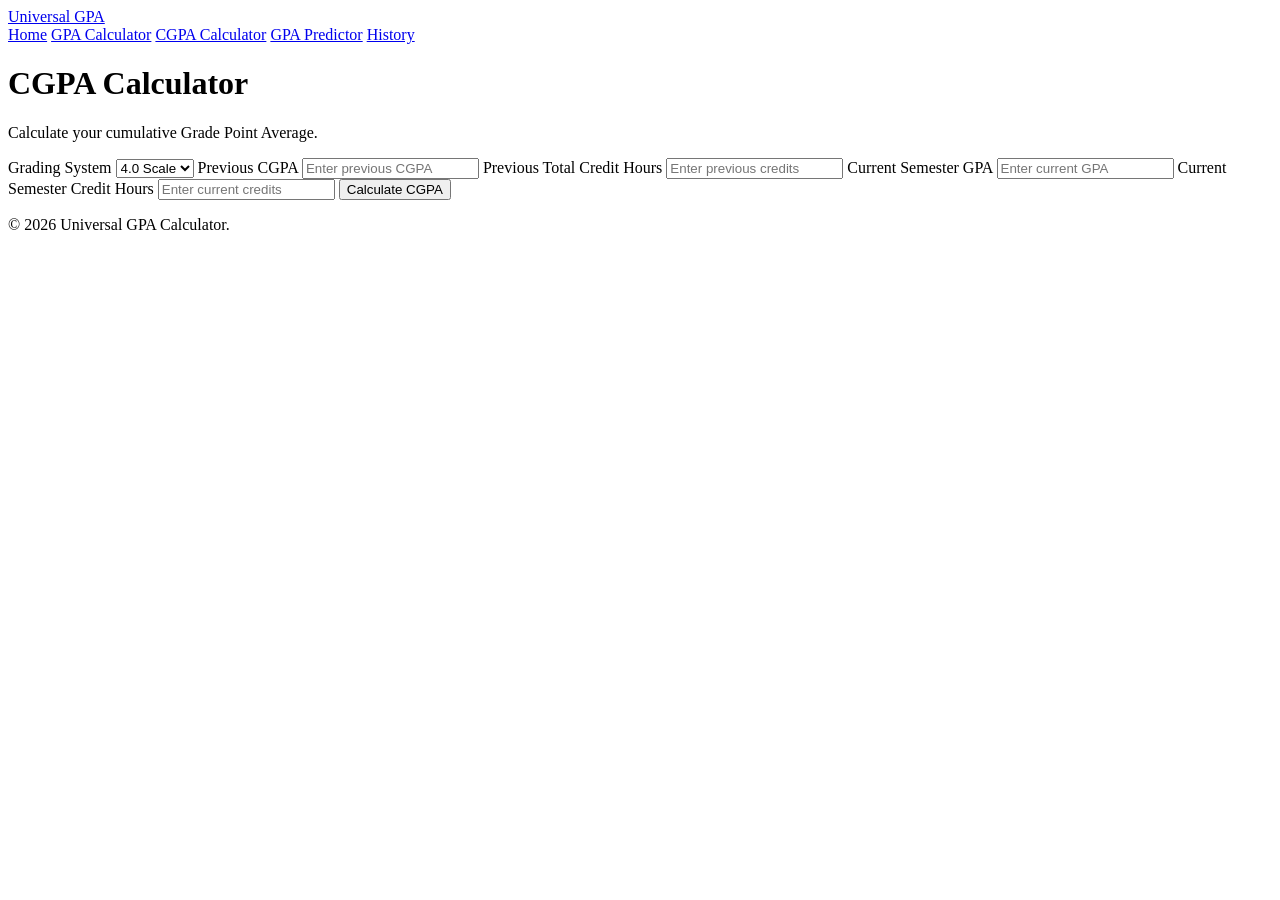
==== cgpa.html @ 067ed75d "Add files via upload" ====
<!doctype html>

<html lang="en">

<head>
    <meta charset="UTF-8" />
    <meta name="viewport" content="width=device-width, initial-scale=1.0" />
    <title>CGPA Calculator | Universal GPA</title>
    <link rel="stylesheet" href="CSS/style.css" />
    <script src="JS/script.js" defer></script>
</head>

<body>
    <header>
        <nav class="navbar">
            <a href="index.html" class="logo">Universal GPA</a>

            <div class="nav-links">
                <a href="index.html">Home</a>
                <a href="gpa.html">GPA Calculator</a>
                <a href="cgpa.html" class="active">CGPA Calculator</a>
                <a href="predictor.html">GPA Predictor</a>
                <a href="history.html">History</a>
            </div>
        </nav>
    </header>

    <main class="container">
        <div class="page-heading">
            <h1>CGPA Calculator</h1>
            <p>Calculate your cumulative Grade Point Average.</p>
        </div>

        <section class="calculator-box">
            <label for="cgpa-scale">Grading System</label>
            <select id="cgpa-scale">
                <option value="4">4.0 Scale</option>
                <option value="5">5.0 Scale</option>
            </select>

            <label for="previous-cgpa">Previous CGPA</label>
            <input type="number" id="previous-cgpa" min="0" step="any" placeholder="Enter previous CGPA" />

            <label for="previous-credits">Previous Total Credit Hours</label>
            <input type="number" id="previous-credits" min="0" step="any" placeholder="Enter previous credits" />

            <label for="current-gpa">Current Semester GPA</label>
            <input type="number" id="current-gpa" min="0" step="any" placeholder="Enter current GPA" />

            <label for="current-credits">Current Semester Credit Hours</label>
            <input type="number" id="current-credits" min="0.1" step="any" placeholder="Enter current credits" />

            <button class="btn" id="calculate-cgpa" type="button">
                Calculate CGPA
            </button>

            <p id="cgpa-message" class="message"></p>

            <div id="cgpa-result" class="result hidden"></div>
        </section>
    </main>

    <footer>
        <p>© 2026 Universal GPA Calculator.</p>
    </footer>
</body>

</html>
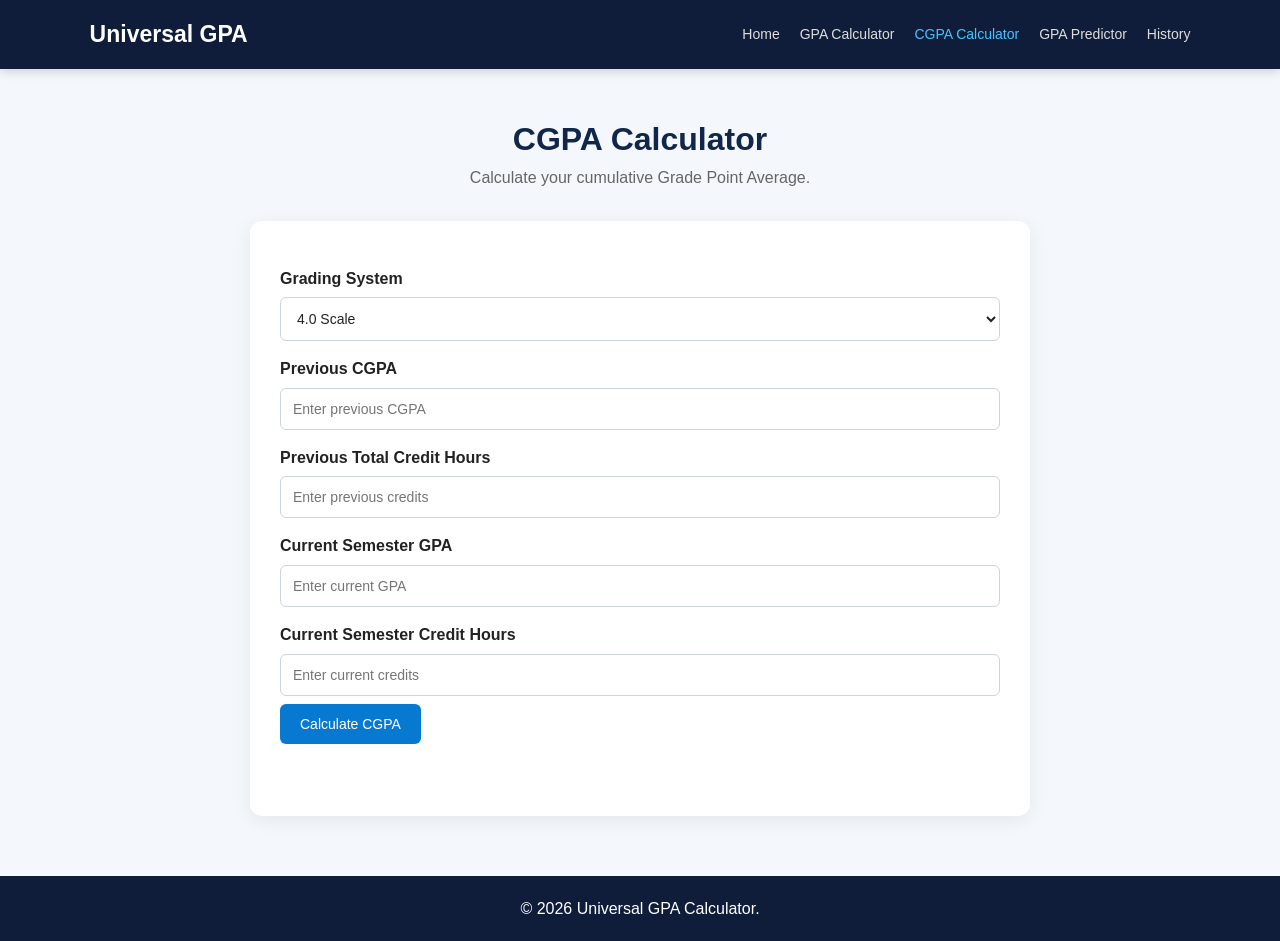
==== commit 7dc7ebe1: "Fix HTML entity encoding in cgpa.html" ====
--- a/cgpa.html
+++ b/cgpa.html
@@ -6,7 +6,7 @@
     <meta charset="UTF-8" />
     <meta name="viewport" content="width=device-width, initial-scale=1.0" />
     <title>CGPA Calculator | Universal GPA</title>
-    <link rel="stylesheet" href="CSS/style.css" />
+    <link rel="stylesheet" href="style.css" />
     <script src="JS/script.js" defer></script>
 </head>
 
@@ -65,4 +65,4 @@
     </footer>
 </body>
 
-</html>+</html>
--- a/style.css
+++ b/style.css
@@ -0,0 +1,412 @@
+* {
+  margin: 0;
+  padding: 0;
+  box-sizing: border-box;
+}
+
+html {
+  scroll-behavior: smooth;
+}
+
+body {
+  font-family: Arial, sans-serif;
+  background: #f4f7fb;
+  color: #222;
+  line-height: 1.6;
+  min-height: 100vh;
+}
+
+/* Navigation */
+
+.navbar {
+  background: #101d3a;
+  color: white;
+  padding: 16px 7%;
+  display: flex;
+  justify-content: space-between;
+  align-items: center;
+  gap: 20px;
+  flex-wrap: wrap;
+  position: sticky;
+  top: 0;
+  z-index: 1000;
+  width: 100%;
+  box-shadow: 0 3px 10px rgba(0, 0, 0, 0.15);
+}
+
+.logo {
+  font-size: 23px;
+  font-weight: bold;
+  color: white;
+  text-decoration: none;
+  white-space: nowrap;
+}
+
+.nav-links {
+  display: flex;
+  gap: 20px;
+  flex-wrap: wrap;
+}
+
+.nav-links a {
+  color: #ddd;
+  text-decoration: none;
+  font-size: 14px;
+  transition: 0.3s;
+}
+
+.nav-links a:hover,
+.nav-links a.active {
+  color: #45c4ff;
+}
+
+/* Homepage Hero */
+
+.hero {
+  min-height: 430px;
+  padding: 85px 10%;
+  background: linear-gradient(120deg, #101d3a, #164c83);
+  color: white;
+  display: flex;
+  align-items: center;
+}
+
+.hero-content {
+  max-width: 760px;
+}
+
+.hero h1 {
+  font-size: clamp(32px, 5vw, 46px);
+  line-height: 1.2;
+  margin: 18px 0;
+}
+
+.hero p {
+  max-width: 650px;
+  color: #e0e9f5;
+  margin-bottom: 25px;
+}
+
+.badge {
+  display: inline-block;
+  background: #1b75b9;
+  padding: 7px 15px;
+  border-radius: 20px;
+  font-size: 13px;
+}
+
+/* Buttons */
+
+.btn {
+  display: inline-block;
+  background: #0879d1;
+  color: white;
+  border: none;
+  padding: 12px 20px;
+  border-radius: 6px;
+  cursor: pointer;
+  text-decoration: none;
+  margin: 8px 5px 8px 0;
+  font-size: 14px;
+  transition: 0.3s;
+}
+
+.btn:hover {
+  background: #075fa5;
+}
+
+.secondary {
+  background: #e5eff9;
+  color: #12365b;
+}
+
+.secondary:hover {
+  background: #cbdff2;
+}
+
+.danger {
+  background: #d93636;
+}
+
+.danger:hover {
+  background: #a91f1f;
+}
+
+/* General Sections */
+
+.container {
+  width: 90%;
+  max-width: 1100px;
+  margin: 45px auto;
+}
+
+.section-title,
+.page-heading {
+  text-align: center;
+  margin-bottom: 30px;
+}
+
+.page-heading h1 {
+  font-size: 32px;
+  color: #10264a;
+}
+
+.page-heading p {
+  color: #666;
+}
+
+/* Homepage Cards */
+
+.card-grid {
+  display: grid;
+  grid-template-columns: repeat(auto-fit, minmax(220px, 1fr));
+  gap: 20px;
+}
+
+.card {
+  background: white;
+  padding: 25px;
+  border-radius: 10px;
+  box-shadow: 0 3px 15px rgba(0, 0, 0, 0.06);
+}
+
+.card h3 {
+  color: #12365b;
+  margin-bottom: 10px;
+}
+
+.card p {
+  color: #666;
+  font-size: 14px;
+  margin-bottom: 15px;
+}
+
+.card a {
+  color: #0879d1;
+  text-decoration: none;
+  font-weight: bold;
+}
+
+.notice {
+  background: #fff8df;
+  border-left: 4px solid #e0a400;
+  padding: 14px 16px;
+  margin-top: 28px;
+  border-radius: 5px;
+  color: #574400;
+}
+
+/* Calculator */
+
+.calculator-box {
+  max-width: 780px;
+  margin: auto;
+  background: white;
+  padding: 30px;
+  border-radius: 12px;
+  box-shadow: 0 4px 20px rgba(0, 0, 0, 0.07);
+}
+
+label {
+  display: block;
+  font-weight: bold;
+  margin: 15px 0 6px;
+}
+
+input,
+select,
+textarea {
+  width: 100%;
+  padding: 12px;
+  border: 1px solid #ccd4df;
+  border-radius: 6px;
+  outline: none;
+  font-size: 14px;
+  background: white;
+  color: #222;
+}
+
+input:focus,
+select:focus,
+textarea:focus {
+  border-color: #0879d1;
+  box-shadow: 0 0 0 2px rgba(8, 121, 209, 0.1);
+}
+
+.course-heading {
+  margin-top: 25px;
+}
+
+.course-heading h2 {
+  color: #12365b;
+}
+
+.muted,
+small {
+  color: #777;
+  font-size: 13px;
+}
+
+.course-row {
+  display: grid;
+  grid-template-columns: 2fr 1fr 1fr 40px;
+  gap: 8px;
+  margin: 12px 0;
+  align-items: center;
+}
+
+.remove-btn {
+  height: 43px;
+  border: none;
+  background: #ffe5e5;
+  color: #c00;
+  border-radius: 5px;
+  font-size: 22px;
+  cursor: pointer;
+}
+
+.hidden {
+  display: none !important;
+}
+
+.result {
+  margin-top: 22px;
+  padding: 20px;
+  background: #e9f5ff;
+  border-left: 5px solid #0879d1;
+  border-radius: 6px;
+  overflow-wrap: anywhere;
+}
+
+.result h2 {
+  color: #075fa5;
+  margin-bottom: 10px;
+}
+
+.result p {
+  margin: 5px 0;
+}
+
+.message {
+  margin-top: 12px;
+  color: #c62828;
+  min-height: 22px;
+}
+
+.action-row {
+  margin-top: 10px;
+}
+
+/* History */
+
+.history-header {
+  display: flex;
+  justify-content: space-between;
+  align-items: center;
+  gap: 15px;
+  margin-bottom: 20px;
+}
+
+.history-item {
+  background: white;
+  padding: 20px;
+  margin-bottom: 15px;
+  border-radius: 8px;
+  box-shadow: 0 3px 12px rgba(0, 0, 0, 0.05);
+}
+
+.history-item h3 {
+  color: #12365b;
+}
+
+.history-item p {
+  color: #555;
+  margin-top: 5px;
+}
+
+.history-courses {
+  margin: 10px 0 0 20px;
+  color: #555;
+}
+
+/* Footer */
+
+footer {
+  text-align: center;
+  background: #101d3a;
+  color: white;
+  padding: 20px;
+  margin-top: 60px;
+}
+
+/* Responsive Design */
+
+@media (max-width: 700px) {
+  .navbar {
+    flex-direction: column;
+    align-items: flex-start;
+  }
+
+  .nav-links {
+    gap: 12px;
+  }
+
+  .hero {
+    padding: 60px 7%;
+  }
+
+  .course-row {
+    grid-template-columns: 1fr 1fr;
+  }
+
+  .course-row .course-name {
+    grid-column: 1 / -1;
+  }
+
+  .calculator-box {
+    padding: 20px;
+  }
+
+  .history-header {
+    align-items: flex-start;
+    flex-direction: column;
+  }
+}
+
+@media (max-width: 420px) {
+  .nav-links {
+    gap: 9px;
+  }
+
+  .nav-links a {
+    font-size: 13px;
+  }
+
+  .container {
+    width: 94%;
+  }
+
+  .calculator-box {
+    padding: 16px;
+  }
+}
+
+/* Print */
+
+@media print {
+  .navbar,
+  footer,
+  .btn,
+  .nav-links {
+    display: none !important;
+  }
+
+  body {
+    background: white;
+  }
+
+  .calculator-box,
+  .result {
+    box-shadow: none;
+  }
+}
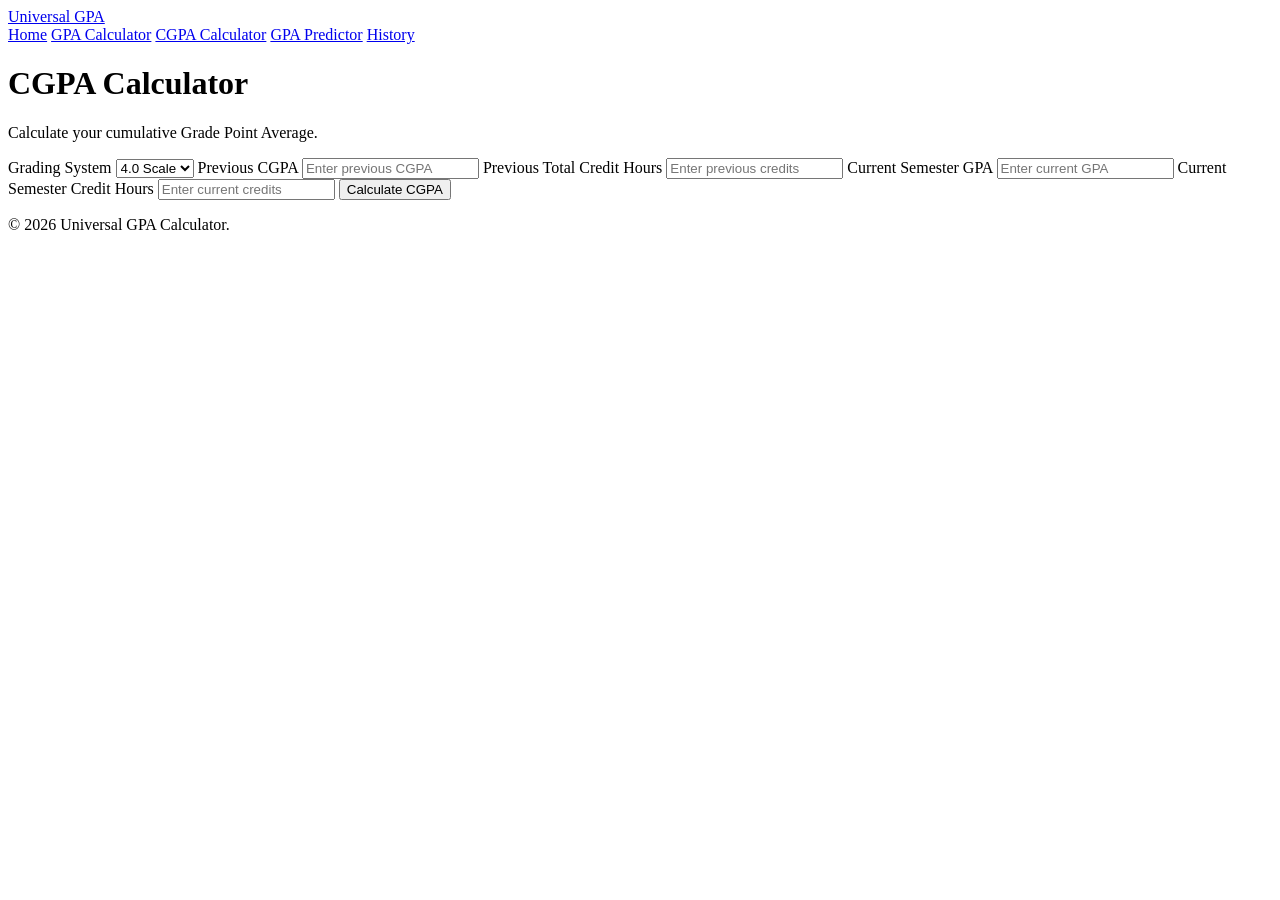
==== commit f06f12c7: "Fix resource paths in CGPA calculator HTML Updated file paths for CSS and JS resources." ====
--- a/cgpa.html
+++ b/cgpa.html
@@ -5,8 +5,8 @@
 <head>
     <meta charset="UTF-8" />
     <meta name="viewport" content="width=device-width, initial-scale=1.0" />
-    <title>CGPA Calculator | Universal GPA</title>
-    <link rel="stylesheet" href="style.css" />
+    <title>GPA Calculator | Universal GPA</title>
+    <link rel="stylesheet" href="CSS/style.css" />
     <script src="JS/script.js" defer></script>
 </head>
 
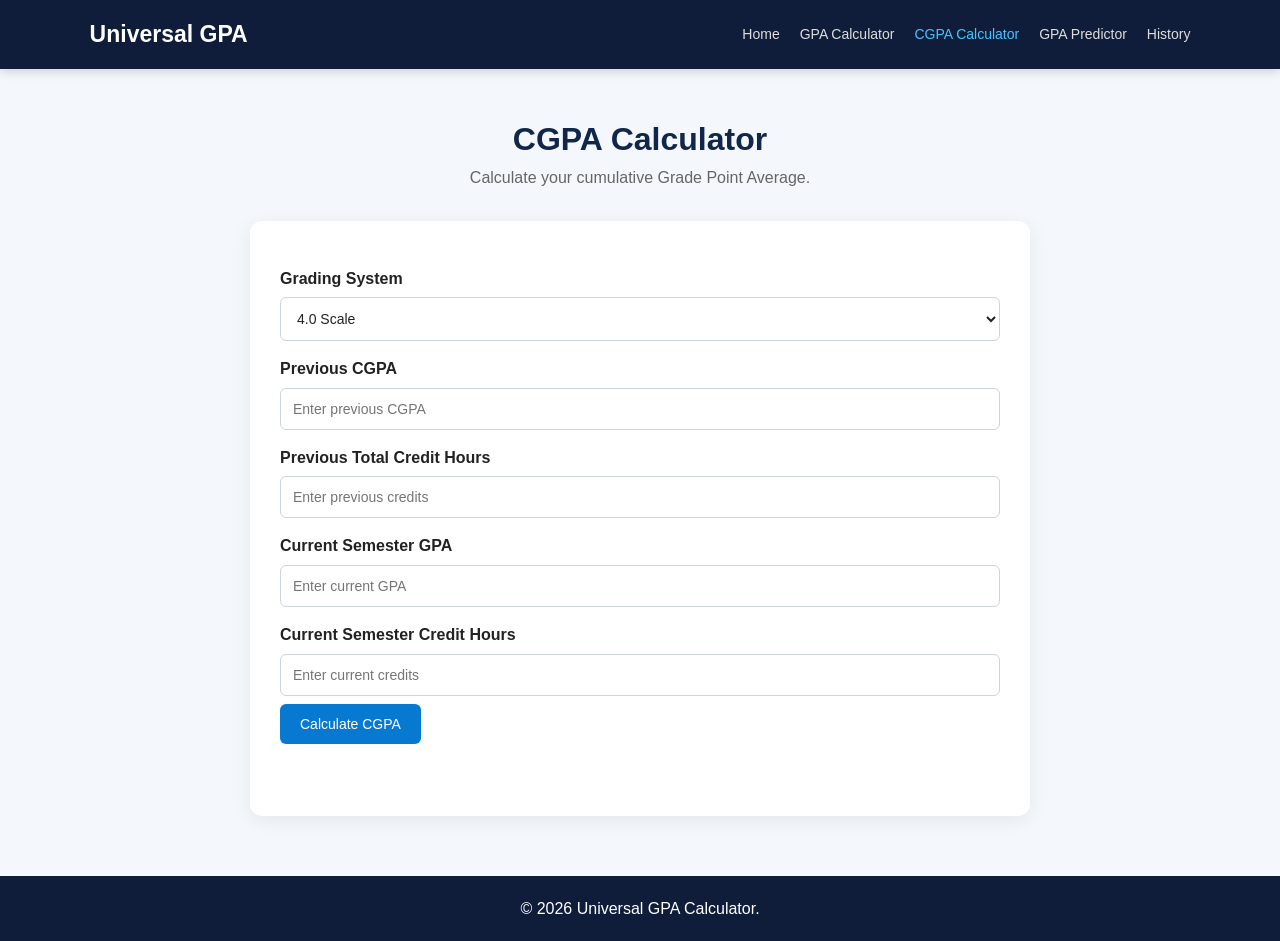
==== commit 2fc6f613: "Fix script source path in cgpa.html Updated script source path in HTML file." ====
--- a/cgpa.html
+++ b/cgpa.html
@@ -5,9 +5,9 @@
 <head>
     <meta charset="UTF-8" />
     <meta name="viewport" content="width=device-width, initial-scale=1.0" />
-    <title>GPA Calculator | Universal GPA</title>
-    <link rel="stylesheet" href="CSS/style.css" />
-    <script src="JS/script.js" defer></script>
+    <title>CGPA Calculator | Universal GPA</title>
+<link rel="stylesheet" href="styles.css">
+    <script src="script.js" defer></script>
 </head>
 
 <body>
--- a/styles.css
+++ b/styles.css
@@ -0,0 +1,412 @@
+* {
+  margin: 0;
+  padding: 0;
+  box-sizing: border-box;
+}
+
+html {
+  scroll-behavior: smooth;
+}
+
+body {
+  font-family: Arial, sans-serif;
+  background: #f4f7fb;
+  color: #222;
+  line-height: 1.6;
+  min-height: 100vh;
+}
+
+/* Navigation */
+
+.navbar {
+  background: #101d3a;
+  color: white;
+  padding: 16px 7%;
+  display: flex;
+  justify-content: space-between;
+  align-items: center;
+  gap: 20px;
+  flex-wrap: wrap;
+  position: sticky;
+  top: 0;
+  z-index: 1000;
+  width: 100%;
+  box-shadow: 0 3px 10px rgba(0, 0, 0, 0.15);
+}
+
+.logo {
+  font-size: 23px;
+  font-weight: bold;
+  color: white;
+  text-decoration: none;
+  white-space: nowrap;
+}
+
+.nav-links {
+  display: flex;
+  gap: 20px;
+  flex-wrap: wrap;
+}
+
+.nav-links a {
+  color: #ddd;
+  text-decoration: none;
+  font-size: 14px;
+  transition: 0.3s;
+}
+
+.nav-links a:hover,
+.nav-links a.active {
+  color: #45c4ff;
+}
+
+/* Homepage Hero */
+
+.hero {
+  min-height: 430px;
+  padding: 85px 10%;
+  background: linear-gradient(120deg, #101d3a, #164c83);
+  color: white;
+  display: flex;
+  align-items: center;
+}
+
+.hero-content {
+  max-width: 760px;
+}
+
+.hero h1 {
+  font-size: clamp(32px, 5vw, 46px);
+  line-height: 1.2;
+  margin: 18px 0;
+}
+
+.hero p {
+  max-width: 650px;
+  color: #e0e9f5;
+  margin-bottom: 25px;
+}
+
+.badge {
+  display: inline-block;
+  background: #1b75b9;
+  padding: 7px 15px;
+  border-radius: 20px;
+  font-size: 13px;
+}
+
+/* Buttons */
+
+.btn {
+  display: inline-block;
+  background: #0879d1;
+  color: white;
+  border: none;
+  padding: 12px 20px;
+  border-radius: 6px;
+  cursor: pointer;
+  text-decoration: none;
+  margin: 8px 5px 8px 0;
+  font-size: 14px;
+  transition: 0.3s;
+}
+
+.btn:hover {
+  background: #075fa5;
+}
+
+.secondary {
+  background: #e5eff9;
+  color: #12365b;
+}
+
+.secondary:hover {
+  background: #cbdff2;
+}
+
+.danger {
+  background: #d93636;
+}
+
+.danger:hover {
+  background: #a91f1f;
+}
+
+/* General Sections */
+
+.container {
+  width: 90%;
+  max-width: 1100px;
+  margin: 45px auto;
+}
+
+.section-title,
+.page-heading {
+  text-align: center;
+  margin-bottom: 30px;
+}
+
+.page-heading h1 {
+  font-size: 32px;
+  color: #10264a;
+}
+
+.page-heading p {
+  color: #666;
+}
+
+/* Homepage Cards */
+
+.card-grid {
+  display: grid;
+  grid-template-columns: repeat(auto-fit, minmax(220px, 1fr));
+  gap: 20px;
+}
+
+.card {
+  background: white;
+  padding: 25px;
+  border-radius: 10px;
+  box-shadow: 0 3px 15px rgba(0, 0, 0, 0.06);
+}
+
+.card h3 {
+  color: #12365b;
+  margin-bottom: 10px;
+}
+
+.card p {
+  color: #666;
+  font-size: 14px;
+  margin-bottom: 15px;
+}
+
+.card a {
+  color: #0879d1;
+  text-decoration: none;
+  font-weight: bold;
+}
+
+.notice {
+  background: #fff8df;
+  border-left: 4px solid #e0a400;
+  padding: 14px 16px;
+  margin-top: 28px;
+  border-radius: 5px;
+  color: #574400;
+}
+
+/* Calculator */
+
+.calculator-box {
+  max-width: 780px;
+  margin: auto;
+  background: white;
+  padding: 30px;
+  border-radius: 12px;
+  box-shadow: 0 4px 20px rgba(0, 0, 0, 0.07);
+}
+
+label {
+  display: block;
+  font-weight: bold;
+  margin: 15px 0 6px;
+}
+
+input,
+select,
+textarea {
+  width: 100%;
+  padding: 12px;
+  border: 1px solid #ccd4df;
+  border-radius: 6px;
+  outline: none;
+  font-size: 14px;
+  background: white;
+  color: #222;
+}
+
+input:focus,
+select:focus,
+textarea:focus {
+  border-color: #0879d1;
+  box-shadow: 0 0 0 2px rgba(8, 121, 209, 0.1);
+}
+
+.course-heading {
+  margin-top: 25px;
+}
+
+.course-heading h2 {
+  color: #12365b;
+}
+
+.muted,
+small {
+  color: #777;
+  font-size: 13px;
+}
+
+.course-row {
+  display: grid;
+  grid-template-columns: 2fr 1fr 1fr 40px;
+  gap: 8px;
+  margin: 12px 0;
+  align-items: center;
+}
+
+.remove-btn {
+  height: 43px;
+  border: none;
+  background: #ffe5e5;
+  color: #c00;
+  border-radius: 5px;
+  font-size: 22px;
+  cursor: pointer;
+}
+
+.hidden {
+  display: none !important;
+}
+
+.result {
+  margin-top: 22px;
+  padding: 20px;
+  background: #e9f5ff;
+  border-left: 5px solid #0879d1;
+  border-radius: 6px;
+  overflow-wrap: anywhere;
+}
+
+.result h2 {
+  color: #075fa5;
+  margin-bottom: 10px;
+}
+
+.result p {
+  margin: 5px 0;
+}
+
+.message {
+  margin-top: 12px;
+  color: #c62828;
+  min-height: 22px;
+}
+
+.action-row {
+  margin-top: 10px;
+}
+
+/* History */
+
+.history-header {
+  display: flex;
+  justify-content: space-between;
+  align-items: center;
+  gap: 15px;
+  margin-bottom: 20px;
+}
+
+.history-item {
+  background: white;
+  padding: 20px;
+  margin-bottom: 15px;
+  border-radius: 8px;
+  box-shadow: 0 3px 12px rgba(0, 0, 0, 0.05);
+}
+
+.history-item h3 {
+  color: #12365b;
+}
+
+.history-item p {
+  color: #555;
+  margin-top: 5px;
+}
+
+.history-courses {
+  margin: 10px 0 0 20px;
+  color: #555;
+}
+
+/* Footer */
+
+footer {
+  text-align: center;
+  background: #101d3a;
+  color: white;
+  padding: 20px;
+  margin-top: 60px;
+}
+
+/* Responsive Design */
+
+@media (max-width: 700px) {
+  .navbar {
+    flex-direction: column;
+    align-items: flex-start;
+  }
+
+  .nav-links {
+    gap: 12px;
+  }
+
+  .hero {
+    padding: 60px 7%;
+  }
+
+  .course-row {
+    grid-template-columns: 1fr 1fr;
+  }
+
+  .course-row .course-name {
+    grid-column: 1 / -1;
+  }
+
+  .calculator-box {
+    padding: 20px;
+  }
+
+  .history-header {
+    align-items: flex-start;
+    flex-direction: column;
+  }
+}
+
+@media (max-width: 420px) {
+  .nav-links {
+    gap: 9px;
+  }
+
+  .nav-links a {
+    font-size: 13px;
+  }
+
+  .container {
+    width: 94%;
+  }
+
+  .calculator-box {
+    padding: 16px;
+  }
+}
+
+/* Print */
+
+@media print {
+  .navbar,
+  footer,
+  .btn,
+  .nav-links {
+    display: none !important;
+  }
+
+  body {
+    background: white;
+  }
+
+  .calculator-box,
+  .result {
+    box-shadow: none;
+  }
+}
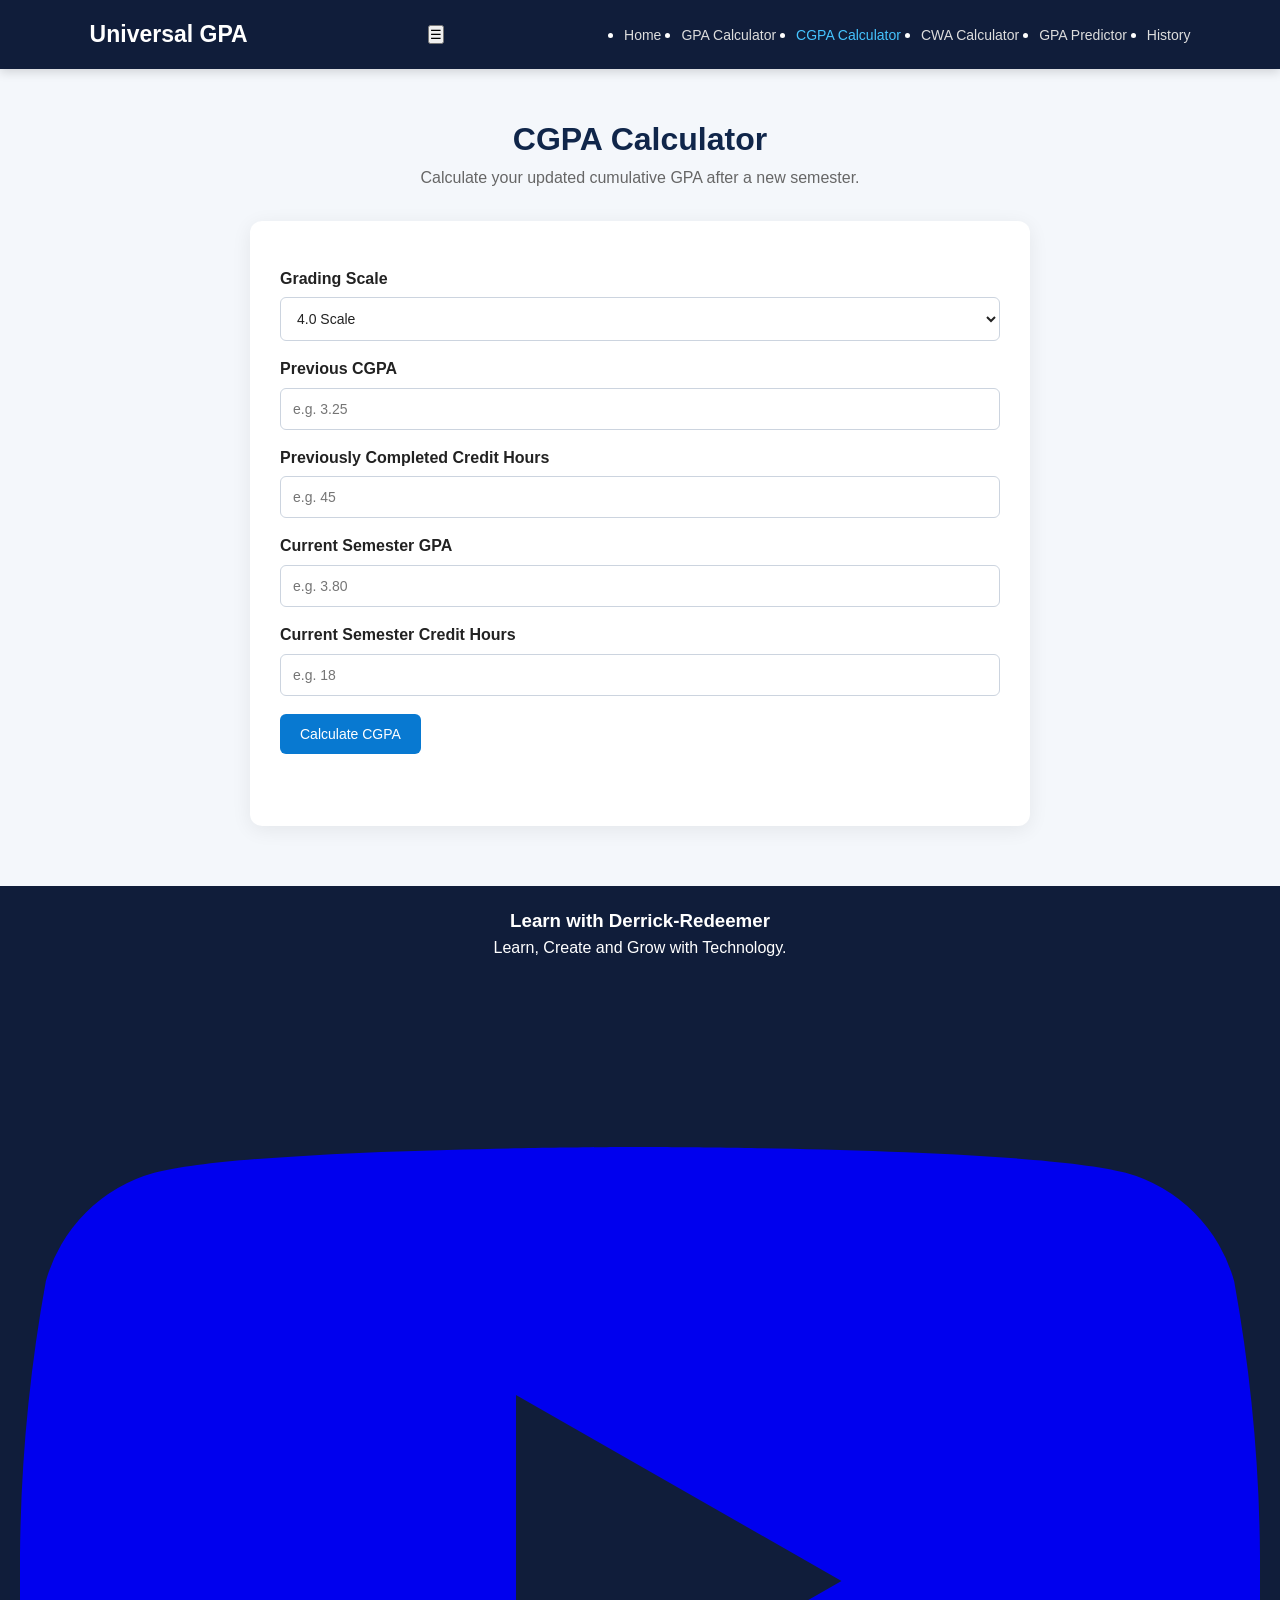
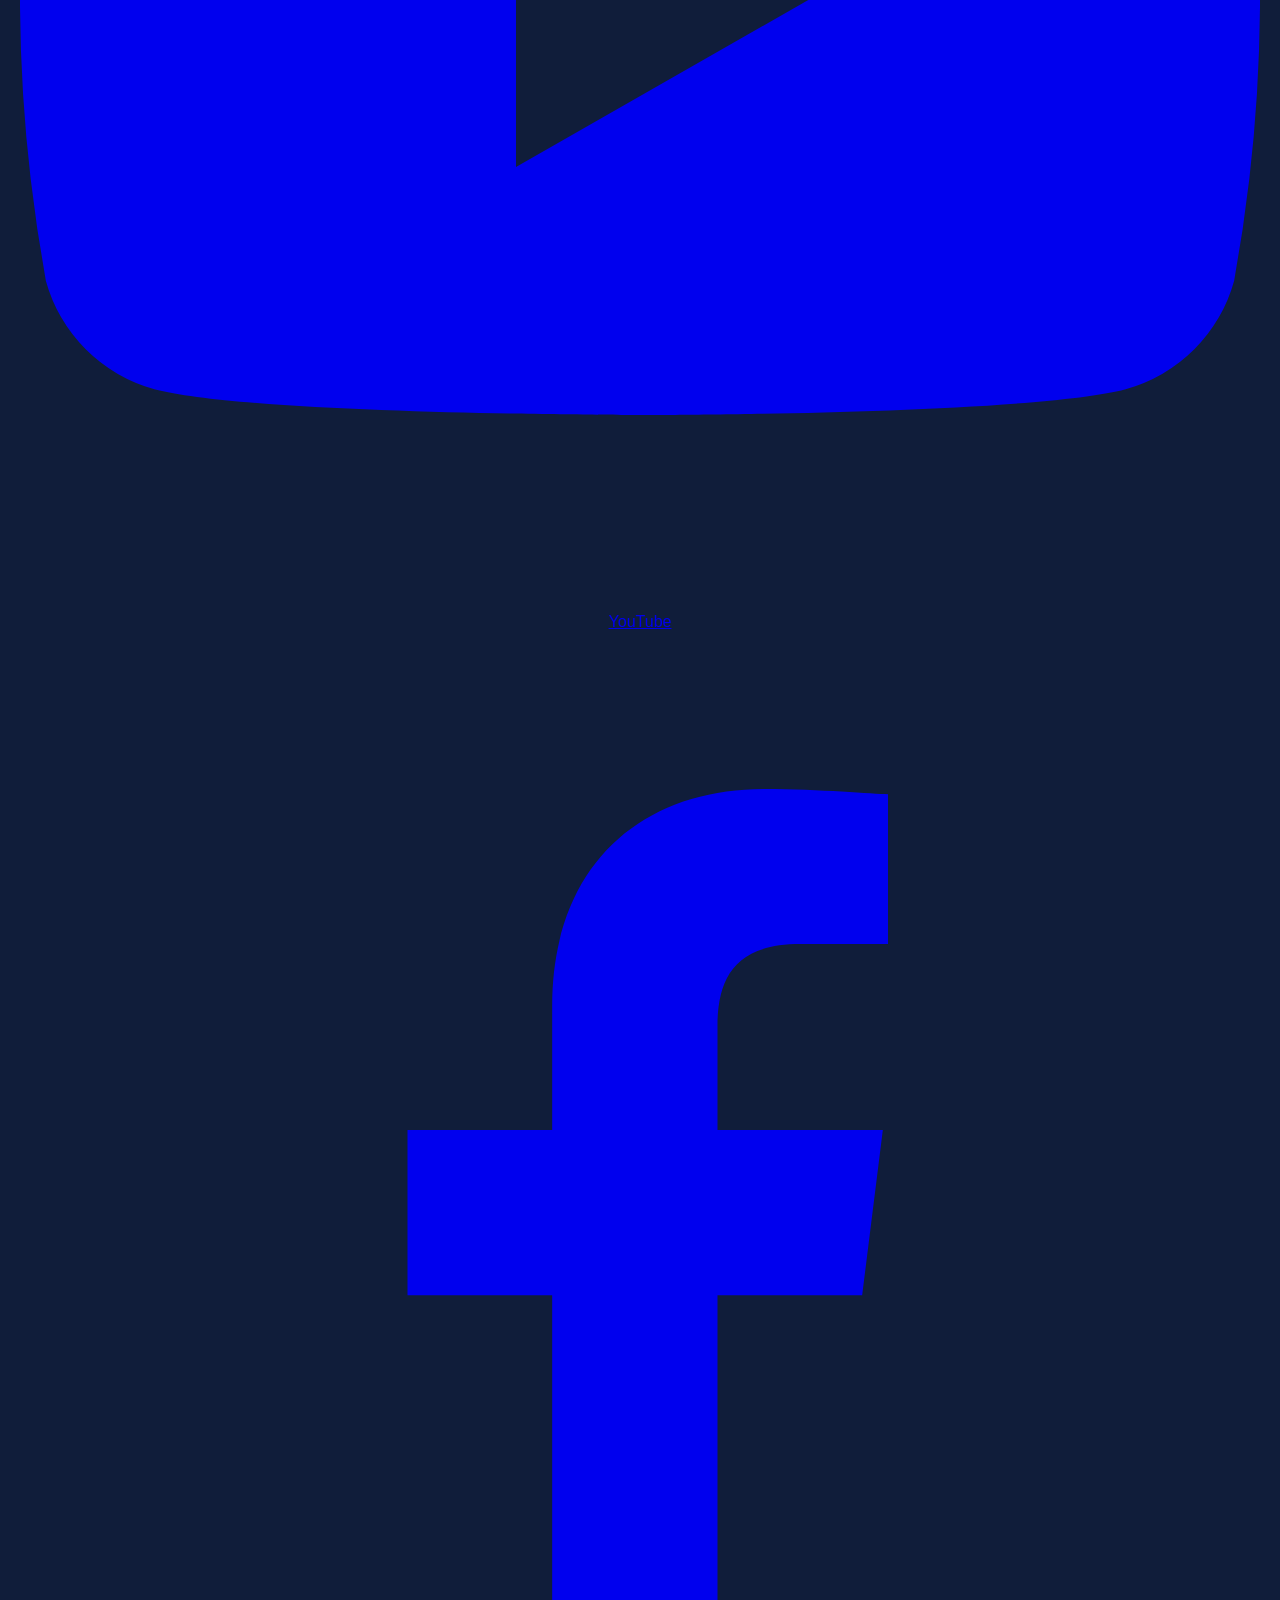
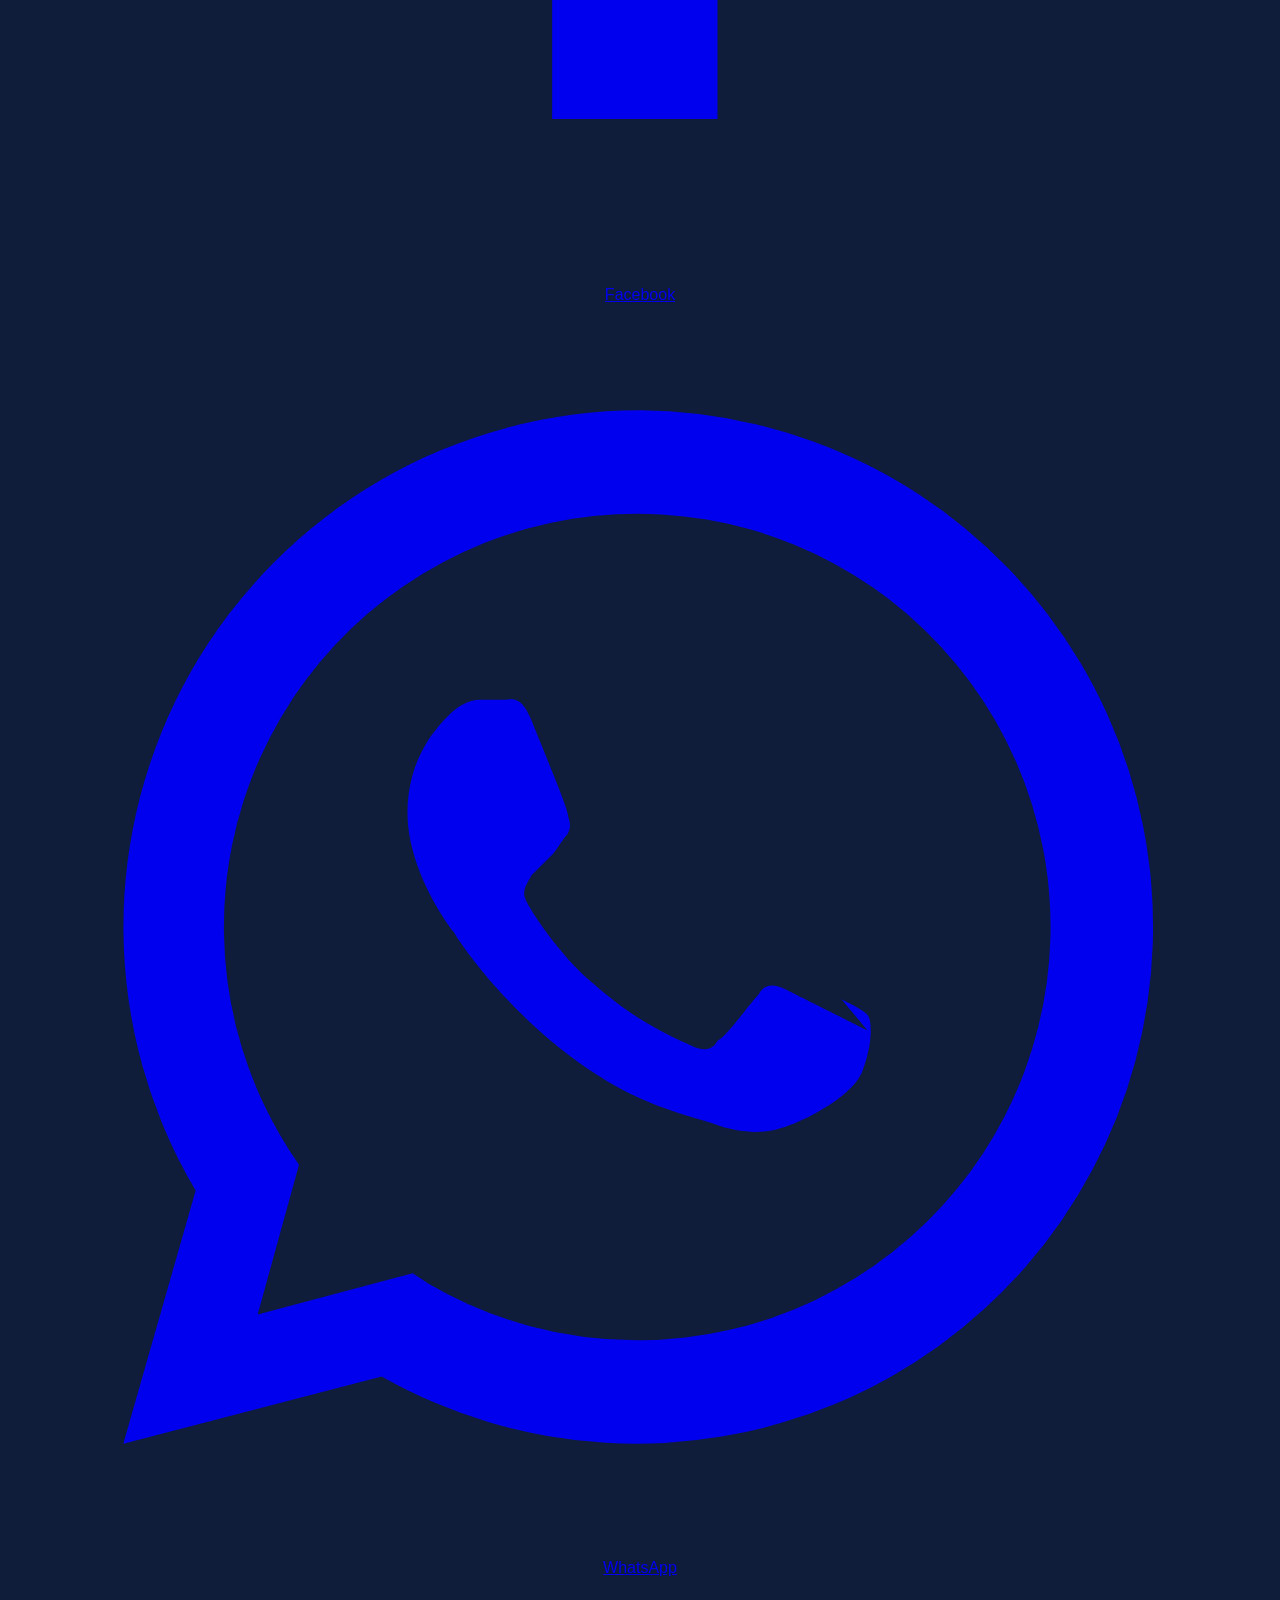
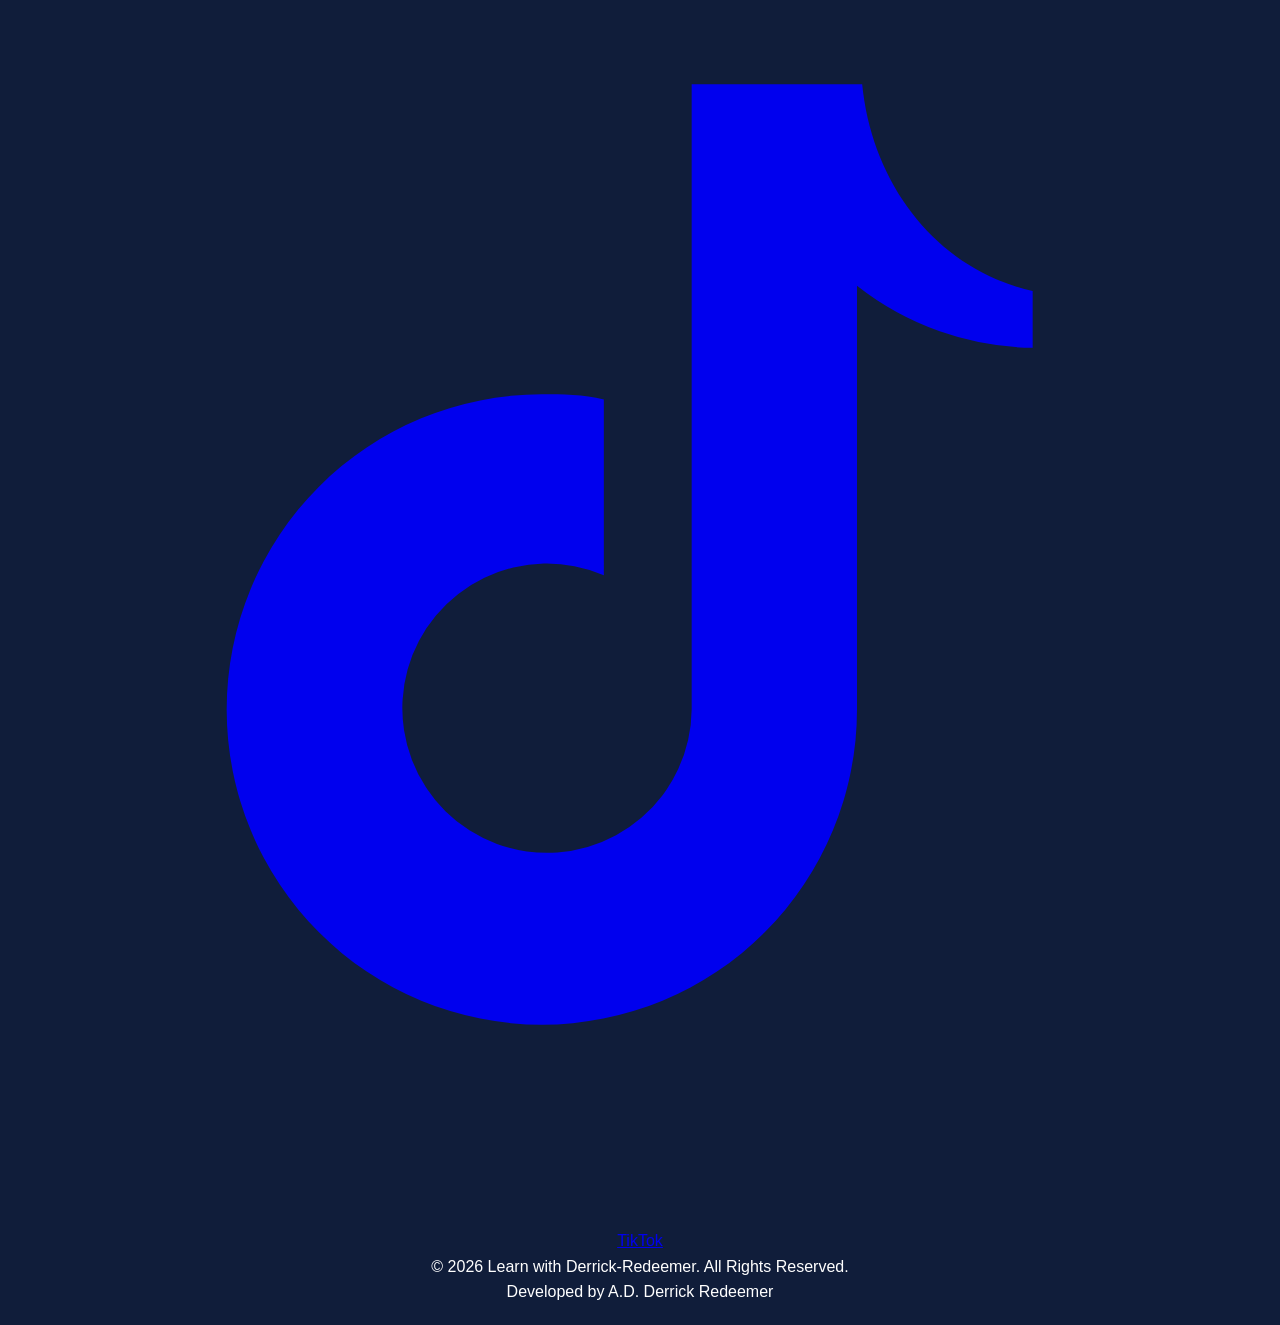
==== commit 7e2bc15b: "Enhance CGPA calculator layout and accessibility Updated the CGPA calculator HTML structure and impr" ====
--- a/cgpa.html
+++ b/cgpa.html
@@ -1,68 +1,121 @@
-<!doctype html>
+<!DOCTYPE html>
+<html lang="en">
+<head>
+  <meta charset="UTF-8">
+  <meta name="viewport" content="width=device-width, initial-scale=1.0">
+  <meta name="description" content="Calculate and track your GPA, CGPA and CWA with Universal GPA Calculator.">
+  <title>CGPA Calculator | Universal GPA</title>
+  <link rel="stylesheet" href="style.css">
+  <script src="script.js" defer></script>
+</head>
+<body>
+<nav class="navbar">
+  <a class="logo" href="index.html">Universal GPA</a>
+  <button class="menu-toggle" type="button" aria-label="Open navigation menu" aria-expanded="false" aria-controls="primary-navigation">☰</button>
+  <ul class="nav-links" id="primary-navigation">
+    <li><a href="index.html">Home</a></li>
+    <li><a href="gpa.html">GPA Calculator</a></li>
+    <li><a href="cgpa.html" class="active">CGPA Calculator</a></li>
+    <li><a href="cwa.html">CWA Calculator</a></li>
+    <li><a href="predictor.html">GPA Predictor</a></li>
+    <li><a href="history.html">History</a></li>
+  </ul>
+</nav>
 
-<html lang="en">
+<main class="container">
+  <div class="page-heading">
+    <h1>CGPA Calculator</h1>
+    <p>Calculate your updated cumulative GPA after a new semester.</p>
+  </div>
 
-<head>
-    <meta charset="UTF-8" />
-    <meta name="viewport" content="width=device-width, initial-scale=1.0" />
-    <title>CGPA Calculator | Universal GPA</title>
-<link rel="stylesheet" href="styles.css">
-    <script src="script.js" defer></script>
-</head>
+  <section class="calculator-box">
+    <label for="cgpa-scale">Grading Scale</label>
+    <select id="cgpa-scale">
+      <option value="4">4.0 Scale</option>
+      <option value="5">5.0 Scale</option>
+    </select>
 
-<body>
-    <header>
-        <nav class="navbar">
-            <a href="index.html" class="logo">Universal GPA</a>
+    <label for="previous-cgpa">Previous CGPA</label>
+    <input id="previous-cgpa" type="number" min="0" step="any" placeholder="e.g. 3.25">
 
-            <div class="nav-links">
-                <a href="index.html">Home</a>
-                <a href="gpa.html">GPA Calculator</a>
-                <a href="cgpa.html" class="active">CGPA Calculator</a>
-                <a href="predictor.html">GPA Predictor</a>
-                <a href="history.html">History</a>
-            </div>
-        </nav>
-    </header>
+    <label for="previous-credits">Previously Completed Credit Hours</label>
+    <input id="previous-credits" type="number" min="0" step="any" placeholder="e.g. 45">
 
-    <main class="container">
-        <div class="page-heading">
-            <h1>CGPA Calculator</h1>
-            <p>Calculate your cumulative Grade Point Average.</p>
-        </div>
+    <label for="current-gpa">Current Semester GPA</label>
+    <input id="current-gpa" type="number" min="0" step="any" placeholder="e.g. 3.80">
 
-        <section class="calculator-box">
-            <label for="cgpa-scale">Grading System</label>
-            <select id="cgpa-scale">
-                <option value="4">4.0 Scale</option>
-                <option value="5">5.0 Scale</option>
-            </select>
+    <label for="current-credits">Current Semester Credit Hours</label>
+    <input id="current-credits" type="number" min="0.1" step="any" placeholder="e.g. 18">
 
-            <label for="previous-cgpa">Previous CGPA</label>
-            <input type="number" id="previous-cgpa" min="0" step="any" placeholder="Enter previous CGPA" />
+    <div class="action-row">
+      <button class="btn" id="calculate-cgpa" type="button">Calculate CGPA</button>
+    </div>
 
-            <label for="previous-credits">Previous Total Credit Hours</label>
-            <input type="number" id="previous-credits" min="0" step="any" placeholder="Enter previous credits" />
+    <p id="cgpa-message" class="message" aria-live="polite"></p>
+    <div id="cgpa-result" class="result hidden"></div>
+  </section>
+</main>
 
-            <label for="current-gpa">Current Semester GPA</label>
-            <input type="number" id="current-gpa" min="0" step="any" placeholder="Enter current GPA" />
 
-            <label for="current-credits">Current Semester Credit Hours</label>
-            <input type="number" id="current-credits" min="0.1" step="any" placeholder="Enter current credits" />
+<footer class="footer">
+  <div class="footer-content">
+    <h3>Learn with Derrick-Redeemer</h3>
+    <p>Learn, Create and Grow with Technology.</p>
 
-            <button class="btn" id="calculate-cgpa" type="button">
-                Calculate CGPA
-            </button>
+    <div class="social-links">
 
-            <p id="cgpa-message" class="message"></p>
+      <!-- YouTube -->
+      <a href="https://www.youtube.com/@learnwithderrick-redeemer"
+         target="_blank" rel="noopener noreferrer"
+         class="social-link youtube" aria-label="YouTube">
+        <svg viewBox="0 0 24 24" aria-hidden="true">
+          <path fill="currentColor" d="M23.5 6.2a3 3 0 0 0-2.1-2.1C19.5 3.6 12 3.6 12 3.6s-7.5 0-9.4.5A3 3 0 0 0 .5 6.2 31 31 0 0 0 0 12a31 31 0 0 0 .5 5.8 3 3 0 0 0 2.1 2.1c1.9.5 9.4.5 9.4.5s7.5 0 9.4-.5a3 3 0 0 0 2.1-2.1A31 31 0 0 0 24 12a31 31 0 0 0-.5-5.8ZM9.6 15.6V8.4l6.3 3.6-6.3 3.6Z"/>
+        </svg>
+        <span>YouTube</span>
+      </a>
 
-            <div id="cgpa-result" class="result hidden"></div>
-        </section>
-    </main>
+      <!-- Facebook -->
+      <a href="https://www.facebook.com/profile.php?id=61595889685733"
+         target="_blank" rel="noopener noreferrer"
+         class="social-link facebook" aria-label="Facebook">
+        <svg viewBox="0 0 24 24" aria-hidden="true">
+          <path fill="currentColor" d="M13.5 21v-8.2h2.8l.4-3.2h-3.2v-2c0-.9.3-1.6 1.6-1.6h1.7V3.1c-.3 0-1.3-.1-2.4-.1-2.4 0-4.1 1.5-4.1 4.2v2.4H7.5v3.2h2.8V21h3.2Z"/>
+        </svg>
+        <span>Facebook</span>
+      </a>
 
-    <footer>
-        <p>© 2026 Universal GPA Calculator.</p>
-    </footer>
+      <!-- WhatsApp -->
+      <a href="https://whatsapp.com/channel/0029VbE0t8l0lwgwxCSggQ0W"
+         target="_blank" rel="noopener noreferrer"
+         class="social-link whatsapp" aria-label="WhatsApp">
+        <svg viewBox="0 0 24 24" aria-hidden="true">
+          <path fill="currentColor" d="M12 2a10 10 0 0 0-8.6 15.1L2 22l5-1.3A10 10 0 1 0 12 2Zm0 18a8 8 0 0 1-4.1-1.1l-.3-.2-3 .8.8-2.9-.2-.3A8 8 0 1 1 12 20Zm4.4-6c-.2-.1-1.4-.7-1.6-.8-.2-.1-.4-.1-.5.1-.2.2-.6.8-.8.9-.1.2-.3.2-.5.1-.2-.1-1-.4-1.9-1.2-.7-.6-1.2-1.4-1.3-1.6-.1-.2 0-.3.1-.5l.4-.4c.1-.1.2-.3.3-.4.1-.2 0-.3 0-.4 0-.1-.5-1.3-.7-1.8-.2-.5-.4-.4-.5-.4h-.5c-.2 0-.4.1-.6.3-.2.2-.8.8-.8 1.9s.8 2.2.9 2.3c.1.2 1.6 2.4 3.8 3.3.5.2.9.3 1.2.4.5.2 1 .2 1.3.1.4-.1 1.4-.6 1.6-1.1.2-.5.2-1 .1-1.1-.1-.1-.3-.2-.5-.3Z"/>
+        </svg>
+        <span>WhatsApp</span>
+      </a>
+
+      <!-- TikTok -->
+      <a href="https://vm.tiktok.com/ZS9rGQeWpofyy-hXux3"
+         target="_blank" rel="noopener noreferrer"
+         class="social-link tiktok" aria-label="TikTok">
+        <svg viewBox="0 0 24 24" aria-hidden="true">
+          <path fill="currentColor" d="M19.6 7.1a5.6 5.6 0 0 1-3.4-1.2v8.2a6.1 6.1 0 1 1-6.1-6.1c.4 0 .8 0 1.2.1v3.4a2.8 2.8 0 1 0 1.7 2.6V2h3.3c.2 2 1.5 3.6 3.3 4v1.1Z"/>
+        </svg>
+        <span>TikTok</span>
+      </a>
+
+    </div>
+
+    <p class="copyright">
+      &copy; 2026 Learn with Derrick-Redeemer.
+      All Rights Reserved.
+    </p>
+
+    <p class="developer-credit">
+      Developed by A.D. Derrick Redeemer
+    </p>
+  </div>
+</footer>
+
 </body>
-
 </html>
--- a/style.css
+++ b/style.css
@@ -0,0 +1,412 @@
+* {
+  margin: 0;
+  padding: 0;
+  box-sizing: border-box;
+}
+
+html {
+  scroll-behavior: smooth;
+}
+
+body {
+  font-family: Arial, sans-serif;
+  background: #f4f7fb;
+  color: #222;
+  line-height: 1.6;
+  min-height: 100vh;
+}
+
+/* Navigation */
+
+.navbar {
+  background: #101d3a;
+  color: white;
+  padding: 16px 7%;
+  display: flex;
+  justify-content: space-between;
+  align-items: center;
+  gap: 20px;
+  flex-wrap: wrap;
+  position: sticky;
+  top: 0;
+  z-index: 1000;
+  width: 100%;
+  box-shadow: 0 3px 10px rgba(0, 0, 0, 0.15);
+}
+
+.logo {
+  font-size: 23px;
+  font-weight: bold;
+  color: white;
+  text-decoration: none;
+  white-space: nowrap;
+}
+
+.nav-links {
+  display: flex;
+  gap: 20px;
+  flex-wrap: wrap;
+}
+
+.nav-links a {
+  color: #ddd;
+  text-decoration: none;
+  font-size: 14px;
+  transition: 0.3s;
+}
+
+.nav-links a:hover,
+.nav-links a.active {
+  color: #45c4ff;
+}
+
+/* Homepage Hero */
+
+.hero {
+  min-height: 430px;
+  padding: 85px 10%;
+  background: linear-gradient(120deg, #101d3a, #164c83);
+  color: white;
+  display: flex;
+  align-items: center;
+}
+
+.hero-content {
+  max-width: 760px;
+}
+
+.hero h1 {
+  font-size: clamp(32px, 5vw, 46px);
+  line-height: 1.2;
+  margin: 18px 0;
+}
+
+.hero p {
+  max-width: 650px;
+  color: #e0e9f5;
+  margin-bottom: 25px;
+}
+
+.badge {
+  display: inline-block;
+  background: #1b75b9;
+  padding: 7px 15px;
+  border-radius: 20px;
+  font-size: 13px;
+}
+
+/* Buttons */
+
+.btn {
+  display: inline-block;
+  background: #0879d1;
+  color: white;
+  border: none;
+  padding: 12px 20px;
+  border-radius: 6px;
+  cursor: pointer;
+  text-decoration: none;
+  margin: 8px 5px 8px 0;
+  font-size: 14px;
+  transition: 0.3s;
+}
+
+.btn:hover {
+  background: #075fa5;
+}
+
+.secondary {
+  background: #e5eff9;
+  color: #12365b;
+}
+
+.secondary:hover {
+  background: #cbdff2;
+}
+
+.danger {
+  background: #d93636;
+}
+
+.danger:hover {
+  background: #a91f1f;
+}
+
+/* General Sections */
+
+.container {
+  width: 90%;
+  max-width: 1100px;
+  margin: 45px auto;
+}
+
+.section-title,
+.page-heading {
+  text-align: center;
+  margin-bottom: 30px;
+}
+
+.page-heading h1 {
+  font-size: 32px;
+  color: #10264a;
+}
+
+.page-heading p {
+  color: #666;
+}
+
+/* Homepage Cards */
+
+.card-grid {
+  display: grid;
+  grid-template-columns: repeat(auto-fit, minmax(220px, 1fr));
+  gap: 20px;
+}
+
+.card {
+  background: white;
+  padding: 25px;
+  border-radius: 10px;
+  box-shadow: 0 3px 15px rgba(0, 0, 0, 0.06);
+}
+
+.card h3 {
+  color: #12365b;
+  margin-bottom: 10px;
+}
+
+.card p {
+  color: #666;
+  font-size: 14px;
+  margin-bottom: 15px;
+}
+
+.card a {
+  color: #0879d1;
+  text-decoration: none;
+  font-weight: bold;
+}
+
+.notice {
+  background: #fff8df;
+  border-left: 4px solid #e0a400;
+  padding: 14px 16px;
+  margin-top: 28px;
+  border-radius: 5px;
+  color: #574400;
+}
+
+/* Calculator */
+
+.calculator-box {
+  max-width: 780px;
+  margin: auto;
+  background: white;
+  padding: 30px;
+  border-radius: 12px;
+  box-shadow: 0 4px 20px rgba(0, 0, 0, 0.07);
+}
+
+label {
+  display: block;
+  font-weight: bold;
+  margin: 15px 0 6px;
+}
+
+input,
+select,
+textarea {
+  width: 100%;
+  padding: 12px;
+  border: 1px solid #ccd4df;
+  border-radius: 6px;
+  outline: none;
+  font-size: 14px;
+  background: white;
+  color: #222;
+}
+
+input:focus,
+select:focus,
+textarea:focus {
+  border-color: #0879d1;
+  box-shadow: 0 0 0 2px rgba(8, 121, 209, 0.1);
+}
+
+.course-heading {
+  margin-top: 25px;
+}
+
+.course-heading h2 {
+  color: #12365b;
+}
+
+.muted,
+small {
+  color: #777;
+  font-size: 13px;
+}
+
+.course-row {
+  display: grid;
+  grid-template-columns: 2fr 1fr 1fr 40px;
+  gap: 8px;
+  margin: 12px 0;
+  align-items: center;
+}
+
+.remove-btn {
+  height: 43px;
+  border: none;
+  background: #ffe5e5;
+  color: #c00;
+  border-radius: 5px;
+  font-size: 22px;
+  cursor: pointer;
+}
+
+.hidden {
+  display: none !important;
+}
+
+.result {
+  margin-top: 22px;
+  padding: 20px;
+  background: #e9f5ff;
+  border-left: 5px solid #0879d1;
+  border-radius: 6px;
+  overflow-wrap: anywhere;
+}
+
+.result h2 {
+  color: #075fa5;
+  margin-bottom: 10px;
+}
+
+.result p {
+  margin: 5px 0;
+}
+
+.message {
+  margin-top: 12px;
+  color: #c62828;
+  min-height: 22px;
+}
+
+.action-row {
+  margin-top: 10px;
+}
+
+/* History */
+
+.history-header {
+  display: flex;
+  justify-content: space-between;
+  align-items: center;
+  gap: 15px;
+  margin-bottom: 20px;
+}
+
+.history-item {
+  background: white;
+  padding: 20px;
+  margin-bottom: 15px;
+  border-radius: 8px;
+  box-shadow: 0 3px 12px rgba(0, 0, 0, 0.05);
+}
+
+.history-item h3 {
+  color: #12365b;
+}
+
+.history-item p {
+  color: #555;
+  margin-top: 5px;
+}
+
+.history-courses {
+  margin: 10px 0 0 20px;
+  color: #555;
+}
+
+/* Footer */
+
+footer {
+  text-align: center;
+  background: #101d3a;
+  color: white;
+  padding: 20px;
+  margin-top: 60px;
+}
+
+/* Responsive Design */
+
+@media (max-width: 700px) {
+  .navbar {
+    flex-direction: column;
+    align-items: flex-start;
+  }
+
+  .nav-links {
+    gap: 12px;
+  }
+
+  .hero {
+    padding: 60px 7%;
+  }
+
+  .course-row {
+    grid-template-columns: 1fr 1fr;
+  }
+
+  .course-row .course-name {
+    grid-column: 1 / -1;
+  }
+
+  .calculator-box {
+    padding: 20px;
+  }
+
+  .history-header {
+    align-items: flex-start;
+    flex-direction: column;
+  }
+}
+
+@media (max-width: 420px) {
+  .nav-links {
+    gap: 9px;
+  }
+
+  .nav-links a {
+    font-size: 13px;
+  }
+
+  .container {
+    width: 94%;
+  }
+
+  .calculator-box {
+    padding: 16px;
+  }
+}
+
+/* Print */
+
+@media print {
+  .navbar,
+  footer,
+  .btn,
+  .nav-links {
+    display: none !important;
+  }
+
+  body {
+    background: white;
+  }
+
+  .calculator-box,
+  .result {
+    box-shadow: none;
+  }
+}
